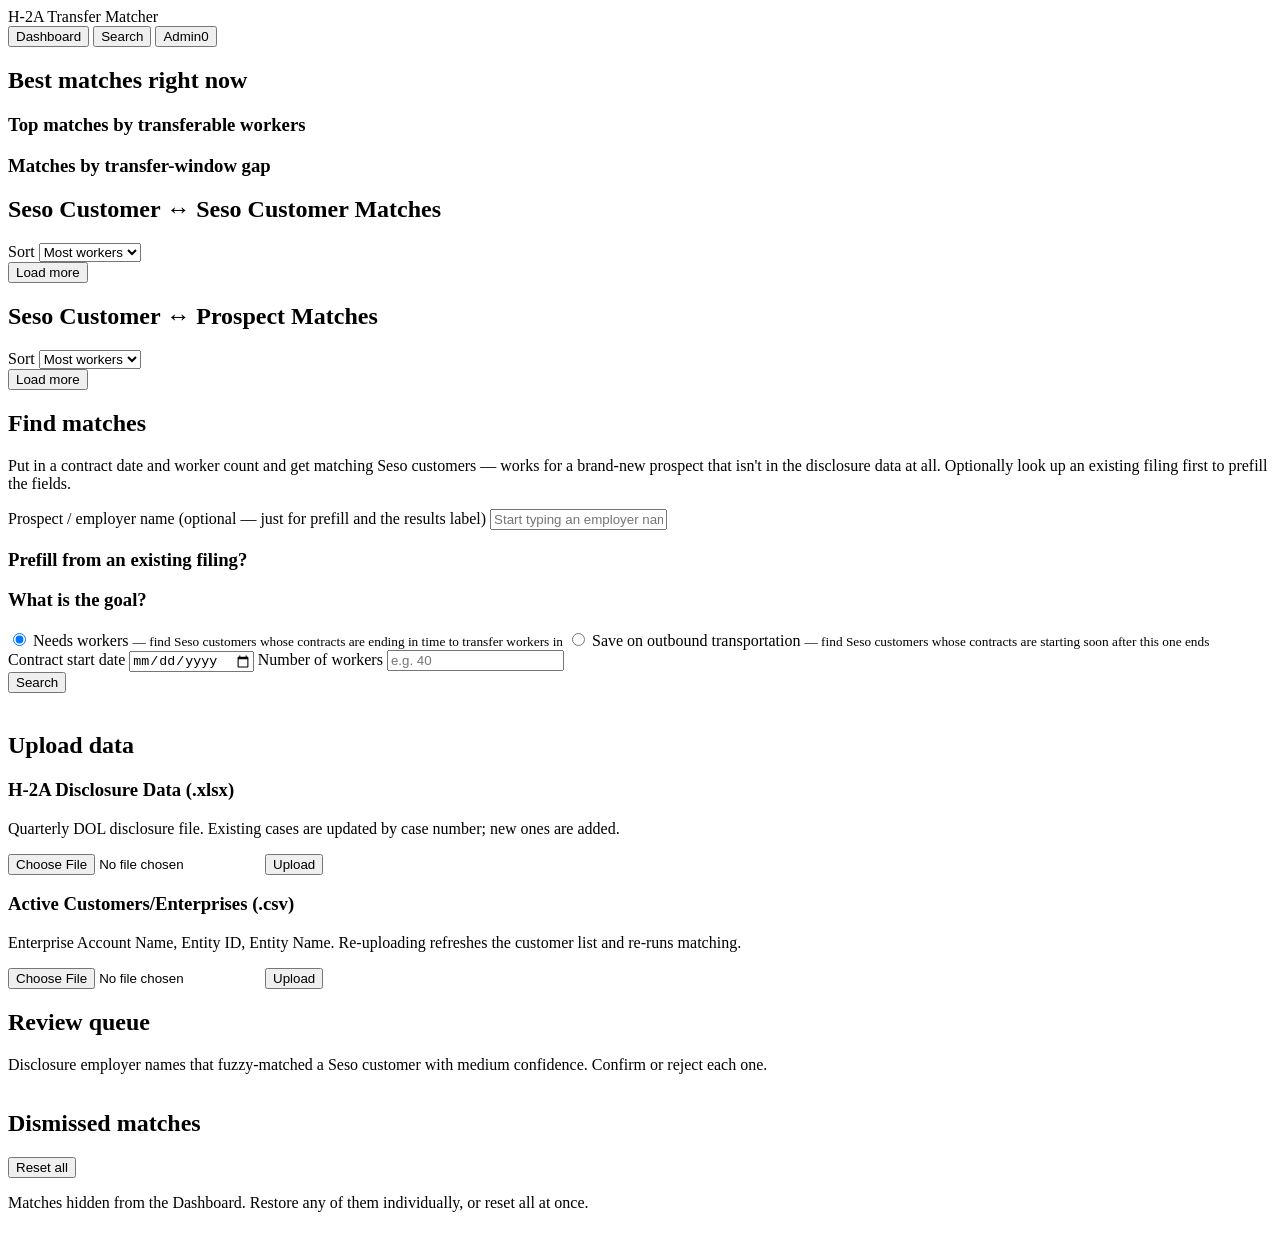
==== public/index.html @ 3485a668 "Initial commit: H-2A transfer matcher, Vercel-ready FastAPI + SQLAlchemy app for surfacing H-2A work" ====
<!doctype html>
<html lang="en">
<head>
<meta charset="utf-8">
<meta name="viewport" content="width=device-width, initial-scale=1">
<title>H-2A Transfer Matcher</title>
<link rel="stylesheet" href="/styles.css">
</head>
<body>
<header class="topbar">
  <div class="brand">H-2A Transfer Matcher</div>
  <nav class="tabs">
    <button class="tab-btn active" data-tab="dashboard">Dashboard</button>
    <button class="tab-btn" data-tab="search">Search</button>
    <button class="tab-btn" data-tab="admin">Admin<span id="review-badge" class="badge hidden">0</span></button>
  </nav>
</header>

<div id="stats-bar" class="stats-bar"></div>

<main>
  <!-- DASHBOARD -->
  <section id="tab-dashboard" class="tab-panel active">
    <div class="panel">
      <h2>Best matches right now</h2>
      <div id="kpi-row" class="kpi-row"></div>
      <div class="chart-grid">
        <div class="chart-card">
          <div class="chart-head">
            <h3>Top matches by transferable workers</h3>
            <div class="legend" id="top-matches-legend"></div>
          </div>
          <div id="top-matches-chart"></div>
        </div>
        <div class="chart-card">
          <h3>Matches by transfer-window gap</h3>
          <div id="gap-histogram-chart"></div>
        </div>
      </div>
    </div>

    <div class="panel">
      <div class="panel-head">
        <h2>Seso Customer &harr; Seso Customer Matches</h2>
        <div class="controls">
          <label>Sort
            <select id="cc-sort">
              <option value="workers">Most workers</option>
              <option value="gap">Smallest gap</option>
              <option value="soonest">Soonest</option>
            </select>
          </label>
        </div>
      </div>
      <div id="cc-total" class="muted"></div>
      <div class="table-wrap"><table id="cc-table"><thead></thead><tbody></tbody></table></div>
      <button id="cc-more" class="link-btn hidden">Load more</button>
    </div>

    <div class="panel">
      <div class="panel-head">
        <h2>Seso Customer &harr; Prospect Matches</h2>
        <div class="controls">
          <label>Sort
            <select id="cp-sort">
              <option value="workers">Most workers</option>
              <option value="gap">Smallest gap</option>
              <option value="soonest">Soonest</option>
            </select>
          </label>
        </div>
      </div>
      <div id="cp-total" class="muted"></div>
      <div class="table-wrap"><table id="cp-table"><thead></thead><tbody></tbody></table></div>
      <button id="cp-more" class="link-btn hidden">Load more</button>
    </div>
  </section>

  <!-- SEARCH -->
  <section id="tab-search" class="tab-panel">
    <div class="panel">
      <h2>Find matches</h2>
      <p class="muted">Put in a contract date and worker count and get matching Seso customers &mdash; works for a brand-new prospect that isn't in the disclosure data at all. Optionally look up an existing filing first to prefill the fields.</p>

      <div class="search-row">
        <label class="field-label">Prospect / employer name <span class="muted">(optional &mdash; just for prefill and the results label)</span></label>
        <input id="prospect-input" type="text" placeholder="Start typing an employer name&hellip;" autocomplete="off">
        <div id="prospect-suggestions" class="suggestions hidden"></div>
      </div>

      <div id="prospect-contracts" class="hidden">
        <h3>Prefill from an existing filing?</h3>
        <div id="contract-list"></div>
      </div>

      <div class="quick-match-form">
        <h3>What is the goal?</h3>
        <div class="mode-row">
          <label class="mode-option">
            <input type="radio" name="mode" value="needs_workers" checked>
            <span>Needs workers <small>&mdash; find Seso customers whose contracts are ending in time to transfer workers in</small></span>
          </label>
          <label class="mode-option">
            <input type="radio" name="mode" value="save_transportation">
            <span>Save on outbound transportation <small>&mdash; find Seso customers whose contracts are starting soon after this one ends</small></span>
          </label>
        </div>

        <div class="form-row">
          <label>
            <span id="date-field-label">Contract start date</span>
            <input type="date" id="quick-date">
          </label>
          <label>
            Number of workers
            <input type="number" id="quick-workers" min="1" step="1" placeholder="e.g. 40">
          </label>
        </div>
        <div id="quick-match-error" class="error-text hidden"></div>
        <button id="run-search" class="primary-btn">Search</button>
      </div>

      <div id="search-results" class="hidden">
        <h3 id="search-results-title"></h3>
        <div class="table-wrap"><table id="search-table"><thead></thead><tbody></tbody></table></div>
      </div>
    </div>
  </section>

  <!-- ADMIN -->
  <section id="tab-admin" class="tab-panel">
    <div class="panel">
      <h2>Upload data</h2>
      <div class="upload-row">
        <div class="upload-card">
          <h3>H-2A Disclosure Data (.xlsx)</h3>
          <p class="muted">Quarterly DOL disclosure file. Existing cases are updated by case number; new ones are added.</p>
          <input type="file" id="disclosure-file" accept=".xlsx">
          <button id="upload-disclosure" class="primary-btn">Upload</button>
          <div id="disclosure-result" class="upload-result"></div>
        </div>
        <div class="upload-card">
          <h3>Active Customers/Enterprises (.csv)</h3>
          <p class="muted">Enterprise Account Name, Entity ID, Entity Name. Re-uploading refreshes the customer list and re-runs matching.</p>
          <input type="file" id="customers-file" accept=".csv">
          <button id="upload-customers" class="primary-btn">Upload</button>
          <div id="customers-result" class="upload-result"></div>
        </div>
      </div>
    </div>

    <div class="panel">
      <h2>Review queue <span id="review-count" class="muted"></span></h2>
      <p class="muted">Disclosure employer names that fuzzy-matched a Seso customer with medium confidence. Confirm or reject each one.</p>
      <div class="table-wrap"><table id="review-table"><thead></thead><tbody></tbody></table></div>
    </div>

    <div class="panel">
      <div class="panel-head">
        <h2>Dismissed matches <span id="dismissed-count" class="muted"></span></h2>
        <button id="reset-dismissed" class="small-btn reject">Reset all</button>
      </div>
      <p class="muted">Matches hidden from the Dashboard. Restore any of them individually, or reset all at once.</p>
      <div class="table-wrap"><table id="dismissed-table"><thead></thead><tbody></tbody></table></div>
    </div>
  </section>
</main>

<script src="/app.js"></script>
</body>
</html>
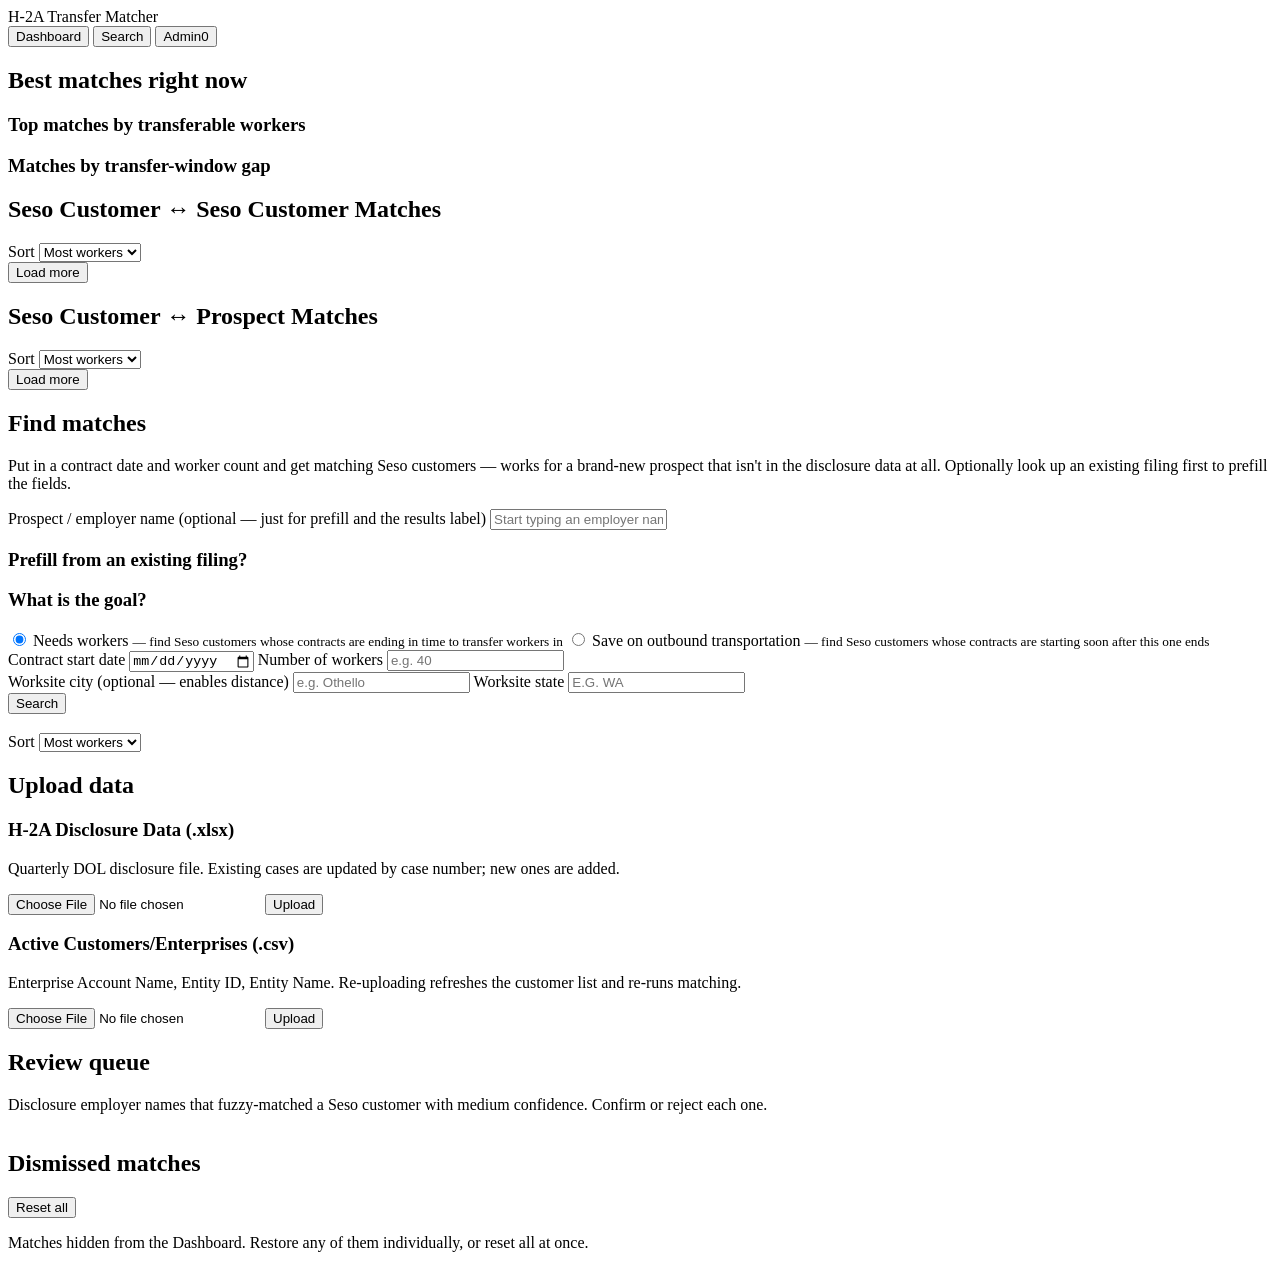
==== commit 9788b07f: "Add distance-between-worksites to matching, sortable everywhere Bundles a static US city-coordinates" ====
--- a/public/index.html
+++ b/public/index.html
@@ -48,6 +48,7 @@
               <option value="workers">Most workers</option>
               <option value="gap">Smallest gap</option>
               <option value="soonest">Soonest</option>
+              <option value="distance">Closest</option>
             </select>
           </label>
         </div>
@@ -66,6 +67,7 @@
               <option value="workers">Most workers</option>
               <option value="gap">Smallest gap</option>
               <option value="soonest">Soonest</option>
+              <option value="distance">Closest</option>
             </select>
           </label>
         </div>
@@ -116,12 +118,33 @@
             <input type="number" id="quick-workers" min="1" step="1" placeholder="e.g. 40">
           </label>
         </div>
+        <div class="form-row">
+          <label>
+            Worksite city <span class="muted">(optional &mdash; enables distance)</span>
+            <input type="text" id="quick-city" placeholder="e.g. Othello">
+          </label>
+          <label>
+            Worksite state
+            <input type="text" id="quick-state" placeholder="e.g. WA" maxlength="2" style="text-transform: uppercase;">
+          </label>
+        </div>
         <div id="quick-match-error" class="error-text hidden"></div>
         <button id="run-search" class="primary-btn">Search</button>
       </div>
 
       <div id="search-results" class="hidden">
-        <h3 id="search-results-title"></h3>
+        <div class="panel-head">
+          <h3 id="search-results-title"></h3>
+          <div class="controls">
+            <label>Sort
+              <select id="search-sort">
+                <option value="workers">Most workers</option>
+                <option value="gap">Smallest gap</option>
+                <option value="distance">Closest</option>
+              </select>
+            </label>
+          </div>
+        </div>
         <div class="table-wrap"><table id="search-table"><thead></thead><tbody></tbody></table></div>
       </div>
     </div>
